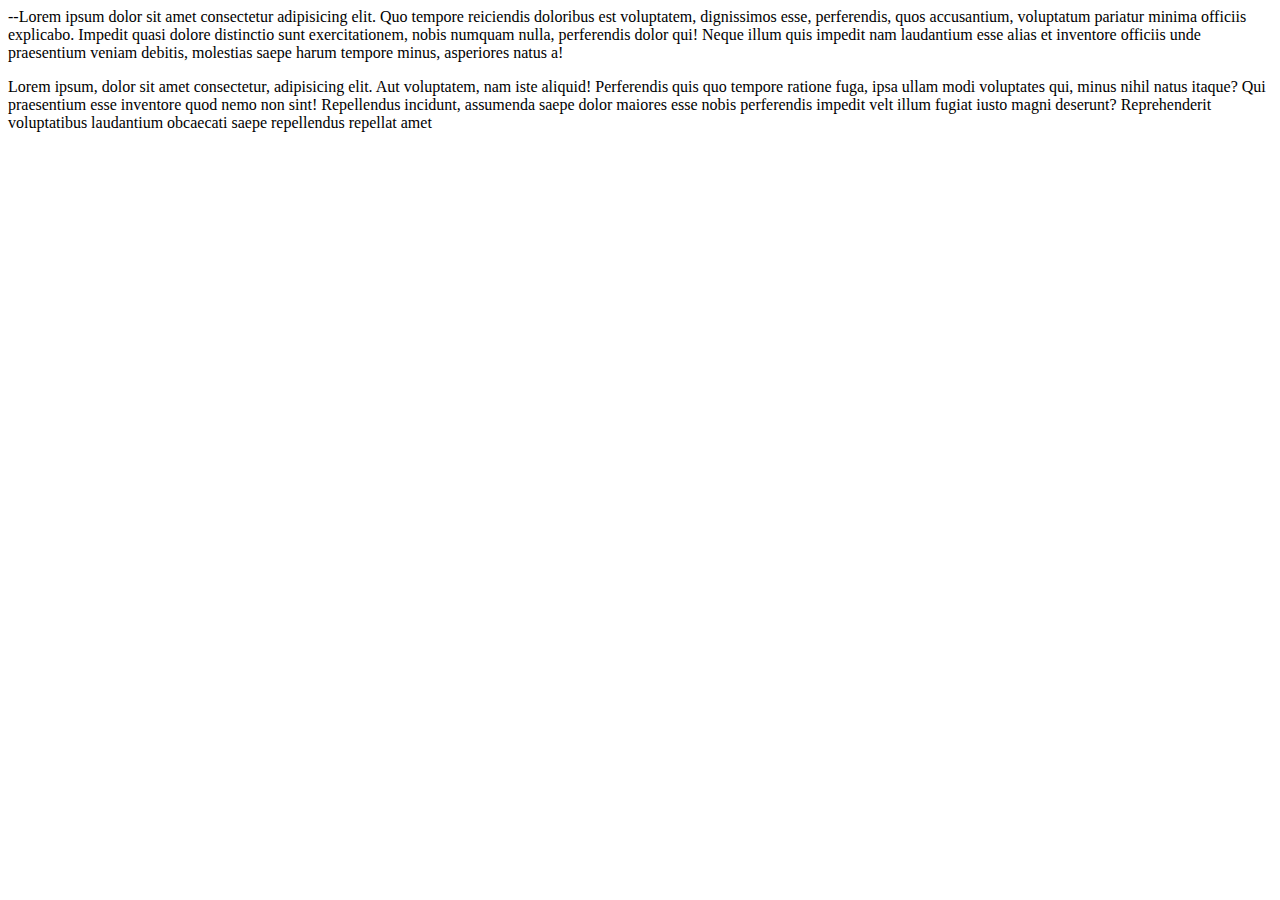
==== index.html @ 7716dc9c "mode structure" ====
<!DOCTYPE html>
<html lang="en">
<head>
	<meta charset="UTF-8">
	<meta name="viewport" content="width=device-width, initial-scale=1.0">
	<title>Document</title>
</head>
<body>
	--<!@import "name"
	<p class="rg">Lorem ipsum dolor sit amet consectetur adipisicing elit. Quo tempore reiciendis doloribus est voluptatem, dignissimos esse, perferendis, quos accusantium, voluptatum pariatur minima officiis explicabo. Impedit quasi dolore distinctio sunt exercitationem, nobis numquam nulla, perferendis dolor qui! Neque illum quis impedit nam laudantium esse alias et inventore officiis unde praesentium veniam debitis, molestias saepe harum tempore minus, asperiores natus a!</p>
	<p class="kjhg">Lorem ipsum, dolor sit amet consectetur, adipisicing elit. Aut voluptatem, nam iste aliquid! Perferendis quis quo tempore ratione fuga, ipsa ullam modi voluptates qui, minus nihil natus itaque? Qui praesentium esse inventore quod nemo non sint! Repellendus incidunt, assumenda saepe dolor maiores esse nobis perferendis impedit velt illum fugiat iusto magni deserunt? Reprehenderit voluptatibus laudantium obcaecati saepe repellendus repellat amet</p>
	<script src="js/main.js"></script>
</body>
</html>
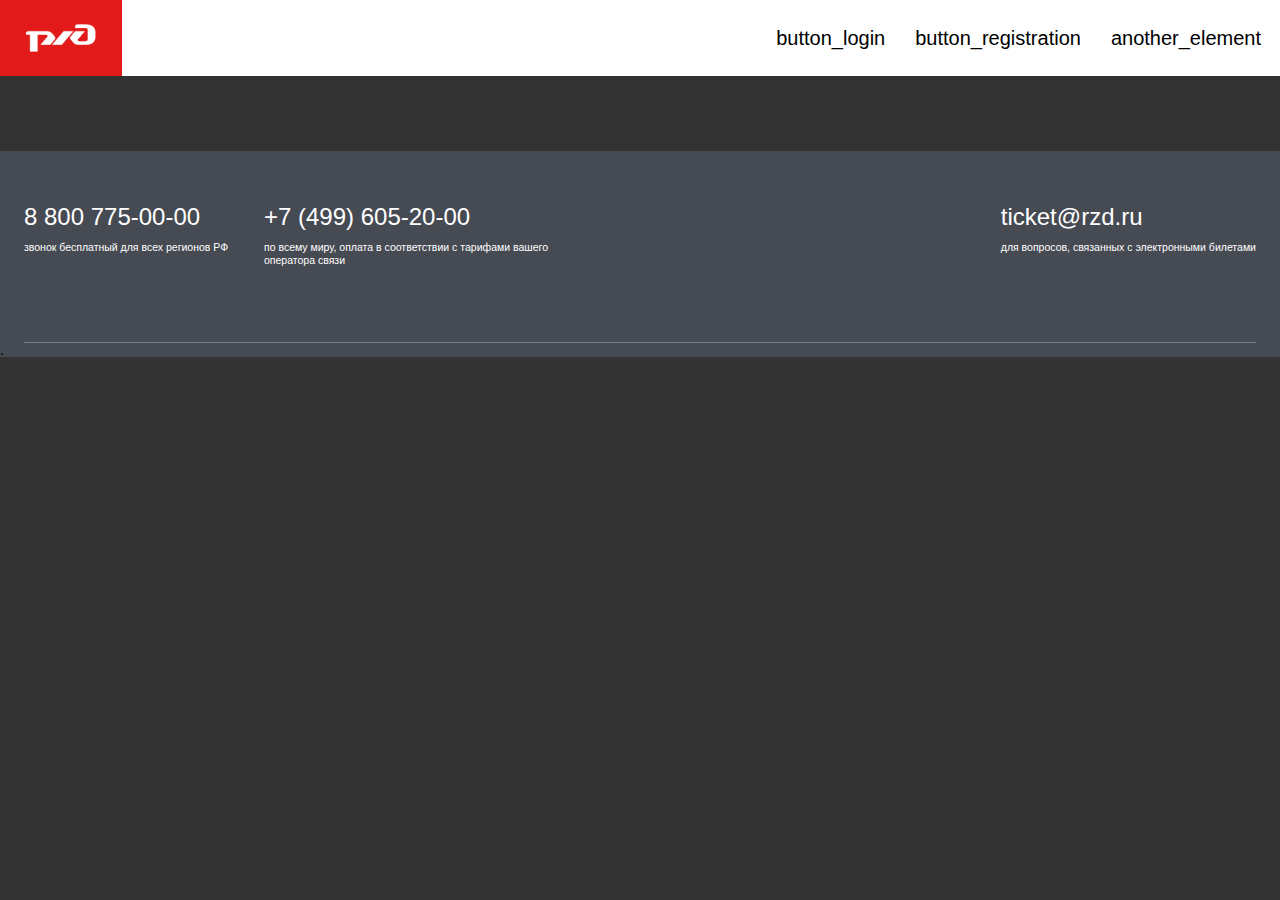
==== commit b7bbc430: "made header and half footer" ====
--- a/index.html
+++ b/index.html
@@ -2,13 +2,132 @@
 <html lang="en">
 <head>
 	<meta charset="UTF-8">
-	<meta name="viewport" content="width=device-width, initial-scale=1.0">
+
+  <meta name="viewport" content="width=device-width, user-scalable=no, initial-scale=1.0, maximum-scale=1.0, minimum-scale=1.0">
 	<title>Document</title>
+	<link rel="stylesheet" href="css/style.css">
 </head>
-<body>
-	--<!@import "name"
-	<p class="rg">Lorem ipsum dolor sit amet consectetur adipisicing elit. Quo tempore reiciendis doloribus est voluptatem, dignissimos esse, perferendis, quos accusantium, voluptatum pariatur minima officiis explicabo. Impedit quasi dolore distinctio sunt exercitationem, nobis numquam nulla, perferendis dolor qui! Neque illum quis impedit nam laudantium esse alias et inventore officiis unde praesentium veniam debitis, molestias saepe harum tempore minus, asperiores natus a!</p>
-	<p class="kjhg">Lorem ipsum, dolor sit amet consectetur, adipisicing elit. Aut voluptatem, nam iste aliquid! Perferendis quis quo tempore ratione fuga, ipsa ullam modi voluptates qui, minus nihil natus itaque? Qui praesentium esse inventore quod nemo non sint! Repellendus incidunt, assumenda saepe dolor maiores esse nobis perferendis impedit velt illum fugiat iusto magni deserunt? Reprehenderit voluptatibus laudantium obcaecati saepe repellendus repellat amet</p>
-	<script src="js/main.js"></script>
+<body class="body_page">
+  <div class="body_content">
+    <nav class="header_nav_block">
+<!--  parent -->
+<header class="block_header">
+
+
+  <!--  flex-container  -->
+  <div class="block_row">
+
+
+    <!--  flex-element  -->
+    <div class="block_element block_element_1">
+      <!--  content  -->
+      <div class="block_content">
+        <a href="index.html" class="logo_image" title="logo_image">
+          <img src="/img/rzd-red-white-logo.png" alt="image description"
+          class="logo_image_content link_buttons"></a>
+      </div>
+    </div>
+
+    <div class="block_element block_button block_">
+
+      <!--  flex-element  -->
+      <div class="block_element_2 block_buttons_elements">
+        <!--  content  -->
+        <div class="block_content">
+          <a href="#" class="link_buttons"><span>button_login</span></a></div>
+      </div>
+
+      <!--  flex-element  -->
+      <div class="block_element_3 block_buttons_elements">
+        <!--  content  -->
+        <div class="block_content">
+          <a href="#" class="link_buttons"><span>button_registration</span></a></div>
+      </div>
+
+
+      <!--  flex-element  -->
+      <div class="block_element_4 block_buttons_elements">
+        <!--  content  -->
+        <div class="block_content block_content_4">
+          <a href="#" class="link_buttons"><span>another_element</span></a></div>
+      </div>
+    </div>
+
+
+  </div>
+
+
+</header>
+
+
+
+
+
+
+
+    </nav>
+
+    <div class="main_content">
+
+    </div>
+
+<footer>
+   <section class="contact section_item">
+      <div class="footer_line contacts_line">
+
+         <div class="flex_elements_contacts phone_flex_el">
+            <div class="contacts_item contact_content">
+               <div class="contacts_item_block_1 elles">
+                  <p class="footer_important text-plus">8 800 775-00-00</p>
+                  <p class="text-small">звонок бесплатный для всех регионов РФ</p>
+               </div>
+            </div>
+
+            <div class="contacts_item contact_content">
+               <div class="contacts_item_block_2 elles">
+                  <p class="footer_important text-plus">+7 (499) 605-20-00</p>
+                  <p class="text-small">по всему миру, оплата в соответствии с тарифами вашего оператора связи</p>
+               </div>
+            </div>
+         </div>
+
+         <div class="flex_elements_contacts mail_flex_el">
+            <div class="contacts_item_mail">
+               <p class="footer_important text-plus">ticket@rzd.ru</p>
+               <p class="text-small">для вопросов, связанных с электронными билетами</p>
+            </div>
+         </div>
+
+      </div>
+   </section>
+
+   <section class="reklama">
+      .
+   </section>
+   <section class="s"></section>
+   <section class="s"></section>
+</footer>
+
+
+
+
+
+
+
+
+
+
+
+
+
+
+
+
+
+
+
+
+  <script src="js/main.js"></script>
+  </div>
 </body>
 </html>--- a/css/style.css
+++ b/css/style.css
@@ -0,0 +1,468 @@
+@charset "UTF-8";
+/*Обнуление*/
+* {
+  padding: 0;
+  margin: 0;
+  border: 0;
+}
+
+*, *:before, *:after {
+  -webkit-box-sizing: border-box;
+  box-sizing: border-box;
+}
+
+:focus, :active {
+  outline: none;
+}
+
+a:focus, a:active {
+  outline: none;
+}
+
+nav, footer, header, aside {
+  display: block;
+}
+
+html, body {
+  height: 100%;
+  width: 100%;
+  font-size: 100%;
+  line-height: 1;
+  font-size: 14px;
+  -ms-text-size-adjust: 100%;
+  -moz-text-size-adjust: 100%;
+  -webkit-text-size-adjust: 100%;
+}
+
+input, button, textarea {
+  font-family: inherit;
+}
+
+input::-ms-clear {
+  display: none;
+}
+
+button {
+  cursor: pointer;
+}
+
+button::-moz-focus-inner {
+  padding: 0;
+  border: 0;
+}
+
+a, a:visited {
+  text-decoration: none;
+}
+
+a:hover {
+  text-decoration: none;
+}
+
+ul li {
+  list-style: none;
+}
+
+img {
+  vertical-align: top;
+}
+
+h1, h2, h3, h4, h5, h6 {
+  font-size: inherit;
+  font-weight: 400;
+}
+
+/*--------------------*/
+.bigred {
+  font-size: 20px;
+  color: red;
+}
+
+/*Основное содержание*/
+.body_page {
+  background-color: #333333;
+}
+
+.body_content {
+  min-width: 320px;
+  min-height: 100vh;
+  font-family: "IBM_Plex_Sans", "Arial", sans-serif;
+}
+@media screen and (min-width: 1380px) {
+  .body_content {
+    min-width: 1380px;
+    max-width: 1600px;
+    margin: auto;
+  }
+}
+
+.block_header {
+  text-align: center;
+  min-width: 320px;
+  max-width: 100%;
+}
+
+.block_row {
+  display: -webkit-box;
+  display: -ms-flexbox;
+  display: flex;
+  margin: 0px;
+  min-width: 100%;
+  height: auto;
+  -webkit-box-flex: 1;
+      -ms-flex: 1 1 auto;
+          flex: 1 1 auto;
+}
+
+.block_element {
+  display: -webkit-box;
+  display: -ms-flexbox;
+  display: flex;
+  -webkit-box-pack: center;
+      -ms-flex-pack: center;
+          justify-content: center;
+  -webkit-box-align: center;
+      -ms-flex-align: center;
+          align-items: center;
+}
+
+.block_content {
+  font-size: 16px;
+  margin: 3px;
+  padding: 5px;
+}
+@media screen and (min-width: 768px) {
+  .block_content {
+    font-size: 20px;
+    padding: 8px;
+  }
+}
+@media screen and (min-width: 1380px) {
+  .block_content {
+    font-size: 20px;
+    padding: 18px;
+  }
+}
+@media screen and (min-width: 1601px) {
+  .block_content {
+    font-size: 22px;
+    padding: 17px;
+  }
+}
+
+.logo_image_content {
+  width: 100px;
+  height: 54px;
+}
+
+.block_button {
+  display: -webkit-box;
+  display: -ms-flexbox;
+  display: flex;
+  -webkit-box-flex: 1;
+      -ms-flex: 1 1 auto;
+          flex: 1 1 auto;
+  -ms-flex-wrap: wrap;
+      flex-wrap: wrap;
+  -webkit-box-pack: end;
+      -ms-flex-pack: end;
+          justify-content: flex-end;
+  background-color: #fff;
+}
+
+.block_buttons_elements {
+  margin: 0px 8px 0px 0px;
+  display: -webkit-box;
+  display: -ms-flexbox;
+  display: flex;
+}
+
+.block_element_1 {
+  background-color: #E21A1A;
+}
+
+.link_buttons {
+  text-decoration: none;
+  color: black;
+}
+
+footer {
+  margin-top: 48px;
+  background-color: #464A53;
+}
+@media screen and (min-width: 768px) and (max-width: 1259px) {
+  footer {
+    margin-top: 125px;
+  }
+}
+@media screen and (min-width: 1260px) {
+  footer {
+    margin-top: 75px;
+  }
+}
+
+.contact {
+  color: #fff;
+  font-size: 16px;
+}
+
+.section_item {
+  margin-left: 24px;
+  margin-right: 24px;
+}
+
+.footer_line {
+  border-bottom: 1px solid #767d89;
+}
+
+.contacts_line {
+  padding-top: 42px;
+  padding-bottom: 26px;
+  display: -webkit-box;
+  display: -ms-flexbox;
+  display: flex;
+  -webkit-box-orient: vertical;
+  -webkit-box-direction: normal;
+      -ms-flex-direction: column;
+          flex-direction: column;
+  /*	@media screen and (min-width: 1380px) {
+  		min-width: 100%;
+  		margin: auto;
+  		display: inline-flex;
+  		flex-direction: row;
+  		border: 1px solid red;
+  		justify-content: space-between;
+  	}*/
+}
+@media screen and (min-width: 768px) {
+  .contacts_line {
+    -webkit-box-orient: horizontal;
+    -webkit-box-direction: normal;
+        -ms-flex-direction: row;
+            flex-direction: row;
+  }
+}
+
+.flex_elements_contacts {
+  display: -webkit-box;
+  display: -ms-flexbox;
+  display: flex;
+}
+
+.phone_flex_el {
+  display: -webkit-box;
+  display: -ms-flexbox;
+  display: flex;
+  -webkit-box-orient: vertical;
+  -webkit-box-direction: normal;
+      -ms-flex-direction: column;
+          flex-direction: column;
+  display: flex;
+  -webkit-box-flex: 1;
+      -ms-flex: 1 0 auto;
+          flex: 1 0 auto;
+}
+@media screen and (min-width: 768px) {
+  .phone_flex_el {
+    display: -webkit-box;
+    display: -ms-flexbox;
+    display: flex;
+    -webkit-box-orient: vertical;
+    -webkit-box-direction: normal;
+        -ms-flex-direction: column;
+            flex-direction: column;
+  }
+}
+@media screen and (min-width: 1260px) {
+  .phone_flex_el {
+    display: -webkit-box;
+    display: -ms-flexbox;
+    display: flex;
+    -webkit-box-orient: horizontal;
+    -webkit-box-direction: normal;
+        -ms-flex-direction: row;
+            flex-direction: row;
+  }
+}
+
+.contacts_item {
+  margin-bottom: 50px;
+}
+
+.contacts_item_block_1 {
+  min-width: 210px;
+  margin-right: 30px;
+}
+@media screen and (min-width: 768px) {
+  .contacts_item_block_1 {
+    /*		flex-direction: row;
+    		justify-content: space-between;
+    */
+  }
+}
+
+.contacts_item_block_2 {
+  display: -webkit-box;
+  display: -ms-flexbox;
+  display: flex;
+  -webkit-box-orient: vertical;
+  -webkit-box-direction: normal;
+      -ms-flex-direction: column;
+          flex-direction: column;
+  min-width: 210px;
+  -webkit-box-flex: 1;
+      -ms-flex: 1 1 auto;
+          flex: 1 1 auto;
+}
+@media screen and (min-width: 1260px) {
+  .contacts_item_block_2 {
+    display: -webkit-box;
+    display: -ms-flexbox;
+    display: flex;
+    min-width: 210px;
+    max-width: 295px;
+    -webkit-box-flex: 1;
+        -ms-flex: 1 1 auto;
+            flex: 1 1 auto;
+  }
+}
+
+/*.elles {
+	display: flex;
+	flex-direction: column;
+	border: 5px solid aqua;
+	margin: 3px;
+}
+*/
+.mail_flex_el {
+  display: -webkit-box;
+  display: -ms-flexbox;
+  display: flex;
+}
+
+.footer_important {
+  font-size: 1.5rem;
+}
+
+.text-plus {
+  font-size: 1.5em;
+  line-height: 2em;
+}
+
+.text-small {
+  font-size: 0.75rem;
+  line-height: 1.2em;
+}
+
+/*
+
+.block_element {
+	display: flex;
+	min-width: 0px;
+}
+.block_element_1 {
+	display: flex;
+	justify-content: center;
+	align-items: center;
+	background-color: #E21A1A;
+
+}
+.block_content {
+	display: flex;
+	justify-content: center;
+}
+
+.logo_image {
+}
+
+.logo_image_content {
+	background-color: #E21A1A;
+	width: 100px;
+	height: 54px;
+	display: flex;
+}
+
+*/
+/*
+.block_button {
+	flex: 1 1 auto;
+	border: 2px solid green;
+	background-color: #fff;
+	flex-direction: row;
+}
+
+.block_buttons_elements {
+	display: flex;
+	border: 1px solid blue;
+	flex: 0 0 100%;
+}
+
+.block_element_2 {}
+.block_element_3 {}
+.block_element_4 {}
+*/
+/*
+.block_header {
+	text-align: center;
+	min-width: 150px;
+	max-width: 100%;
+}
+
+.block_row {
+	margin: 8px;
+	padding: 3px;
+	background-color: #E21A1A;
+	border-radius: 5px;
+	font-size: 30px;
+	display: flex;
+	justify-content: space-between;
+	justify-content: center;
+	flex-wrap: wrap;
+
+
+
+
+ 	@media screen and (max-width: 320px) {
+ 		background-color: #FFE9A0;
+ 		border-radius: 5px;
+ 		font-size: 35px;
+ 	}
+
+ 	@media screen and (min-width: 1024px) {
+ 		margin: ;
+ 		background-color: #FFE9A0;
+ 		border-radius: 5px;
+ 		font-size: 60px;
+ 	}
+
+}
+.block_element {
+	border: 5px solid #293C4D;
+	border-radius: 10px;
+	display: flex;
+	flex: 1 0 auto;
+	display: flex;
+	justify-content: center;
+	align-items: center;
+
+	@media screen and (max-width: 320px) {
+ 		background-color: #FFE9A0;
+ 		border-radius: 5px;
+ 		font-size: 35px;
+ 	}
+
+}
+
+.block_content {
+	border: 5px solid #EE8900;
+	border-radius: 5px;
+	color: #FFFFFF;
+
+
+}
+
+.block_element_1 {}
+.block_element_2 {}
+.block_element_3 {}
+.block_element_4 {}
+*/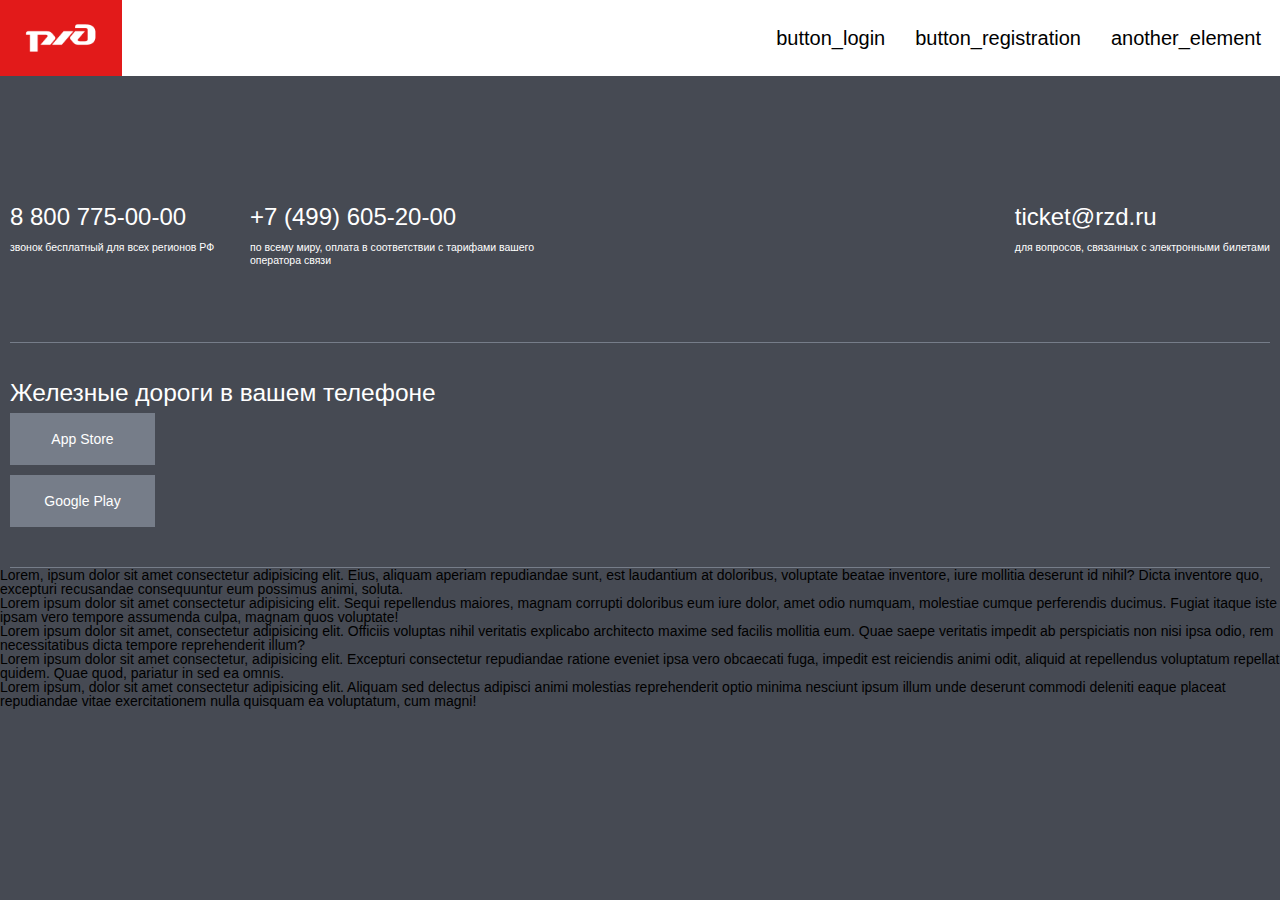
==== commit 0864aee9: "made next block reklama phones" ====
--- a/index.html
+++ b/index.html
@@ -101,8 +101,39 @@
       </div>
    </section>
 
-   <section class="reklama">
-      .
+   <section class="phone_reklama section_item">
+      <div class="footer_line reklama_line">
+         <div class="reklama_block_1">
+
+            <p class="text_reklama text_white text_big">Железные дороги в вашем телефоне</p>
+         </div>
+         <div class="reklama_block_2">
+            <div class="img_reklama">
+               <img src="../img/img_phone_reklama.png" alt="mobile_phone">
+            </div>
+         </div>
+         <div class="reklama_block_3">
+
+            <div class="reklama_buttons styles_reklama_appstore">
+               <a href="#" class="app_store_button decorate_links">
+                  <p class="app_store_text">App Store</p>
+               </a>
+            </div>
+
+            <div class="reklama_buttons styles_reklama_googlepaly">
+               <a href="#" class="google_play_button decorate_links">
+                  <p class="google_play_text">Google Play</p>
+               </a>
+            </div>
+         </div>
+      </div>
+   </section>
+   <section class="3">
+      <p class="hrgre">Lorem, ipsum dolor sit amet consectetur adipisicing elit. Eius, aliquam aperiam repudiandae sunt, est laudantium at doloribus, voluptate beatae inventore, iure mollitia deserunt id nihil? Dicta inventore quo, excepturi recusandae consequuntur eum possimus animi, soluta.</p>
+      <p class="hrgre">Lorem ipsum dolor sit amet consectetur adipisicing elit. Sequi repellendus maiores, magnam corrupti doloribus eum iure dolor, amet odio numquam, molestiae cumque perferendis ducimus. Fugiat itaque iste ipsam vero tempore assumenda culpa, magnam quos voluptate!</p>
+      <p class="hrgre">Lorem ipsum dolor sit amet, consectetur adipisicing elit. Officiis voluptas nihil veritatis explicabo architecto maxime sed facilis mollitia eum. Quae saepe veritatis impedit ab perspiciatis non nisi ipsa odio, rem necessitatibus dicta tempore reprehenderit illum?</p>
+      <p class="hrgre">Lorem ipsum dolor sit amet consectetur, adipisicing elit. Excepturi consectetur repudiandae ratione eveniet ipsa vero obcaecati fuga, impedit est reiciendis animi odit, aliquid at repellendus voluptatum repellat quidem. Quae quod, pariatur in sed ea omnis.</p>
+      <p class="hrgre">Lorem ipsum, dolor sit amet consectetur adipisicing elit. Aliquam sed delectus adipisci animi molestias reprehenderit optio minima nesciunt ipsum illum unde deserunt commodi deleniti eaque placeat repudiandae vitae exercitationem nulla quisquam ea voluptatum, cum magni!</p>
    </section>
    <section class="s"></section>
    <section class="s"></section>
--- a/css/style.css
+++ b/css/style.css
@@ -87,12 +87,13 @@
   min-width: 320px;
   min-height: 100vh;
   font-family: "IBM_Plex_Sans", "Arial", sans-serif;
+  margin: auto;
+  background-color: #464A53;
 }
 @media screen and (min-width: 1380px) {
   .body_content {
     min-width: 1380px;
     max-width: 1600px;
-    margin: auto;
   }
 }
 
@@ -209,6 +210,19 @@
 .section_item {
   margin-left: 24px;
   margin-right: 24px;
+}
+@media screen and (min-width: 768px) {
+  .section_item {
+    margin-left: 25px;
+    margin-right: 25px;
+  }
+}
+@media screen and (min-width: 1260px) {
+  .section_item {
+    width: 1260px;
+    margin-left: auto;
+    margin-right: auto;
+  }
 }
 
 .footer_line {
@@ -354,6 +368,97 @@
   line-height: 1.2em;
 }
 
+.phone_reklama {
+  position: relative;
+}
+
+.reklama_line {
+  padding-top: 30px;
+  padding-bottom: 40px;
+  display: -webkit-box;
+  display: -ms-flexbox;
+  display: flex;
+  -webkit-box-orient: vertical;
+  -webkit-box-direction: normal;
+      -ms-flex-direction: column;
+          flex-direction: column;
+}
+
+.reklama_block_1 {
+  width: 45%;
+  -ms-flex-wrap: nowrap;
+      flex-wrap: nowrap;
+  -webkit-box-flex: 1;
+      -ms-flex: 1 1 auto;
+          flex: 1 1 auto;
+}
+
+.text_white {
+  color: #fff;
+  font-size: 16px;
+  font-family: "IBM_Plex_Sans", "Arial", sans-serif;
+}
+
+.text_big {
+  font-size: 1.75em;
+  line-height: 40px;
+}
+
+.reklama_block_2 {
+  -ms-flex-item-align: end;
+      align-self: flex-end;
+  -webkit-box-ordinal-group: 4;
+      -ms-flex-order: 3;
+          order: 3;
+}
+
+.img_reklama {
+  position: absolute;
+  bottom: -3px;
+}
+@media screen and (max-width: 359px) {
+  .img_reklama {
+    left: 45%;
+  }
+}
+
+.decorate_links {
+  text-decoration: none;
+  color: white;
+}
+
+.app_store_text {
+  display: -webkit-box;
+  display: -ms-flexbox;
+  display: flex;
+  width: 145px;
+  height: 52px;
+  background-color: #767d89;
+  -webkit-box-pack: center;
+      -ms-flex-pack: center;
+          justify-content: center;
+  -webkit-box-align: center;
+      -ms-flex-align: center;
+          align-items: center;
+  margin-right: 10px;
+  margin-bottom: 10px;
+}
+
+.google_play_text {
+  display: -webkit-box;
+  display: -ms-flexbox;
+  display: flex;
+  width: 145px;
+  height: 52px;
+  background-color: #767d89;
+  -webkit-box-pack: center;
+      -ms-flex-pack: center;
+          justify-content: center;
+  -webkit-box-align: center;
+      -ms-flex-align: center;
+          align-items: center;
+}
+
 /*
 
 .block_element {
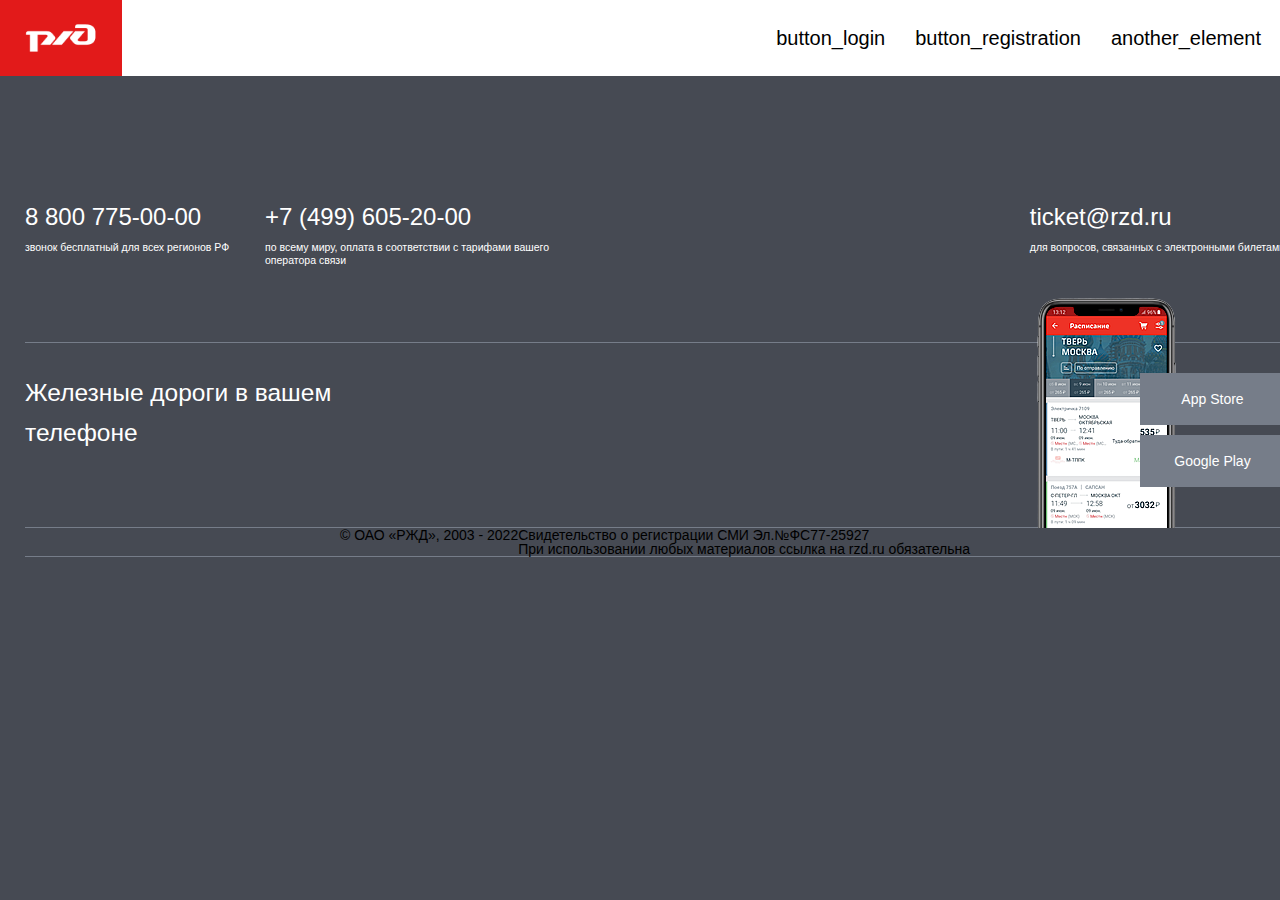
==== commit 8e42a84a: "tried to fix position" ====
--- a/index.html
+++ b/index.html
@@ -128,13 +128,26 @@
          </div>
       </div>
    </section>
-   <section class="3">
-      <p class="hrgre">Lorem, ipsum dolor sit amet consectetur adipisicing elit. Eius, aliquam aperiam repudiandae sunt, est laudantium at doloribus, voluptate beatae inventore, iure mollitia deserunt id nihil? Dicta inventore quo, excepturi recusandae consequuntur eum possimus animi, soluta.</p>
-      <p class="hrgre">Lorem ipsum dolor sit amet consectetur adipisicing elit. Sequi repellendus maiores, magnam corrupti doloribus eum iure dolor, amet odio numquam, molestiae cumque perferendis ducimus. Fugiat itaque iste ipsam vero tempore assumenda culpa, magnam quos voluptate!</p>
-      <p class="hrgre">Lorem ipsum dolor sit amet, consectetur adipisicing elit. Officiis voluptas nihil veritatis explicabo architecto maxime sed facilis mollitia eum. Quae saepe veritatis impedit ab perspiciatis non nisi ipsa odio, rem necessitatibus dicta tempore reprehenderit illum?</p>
-      <p class="hrgre">Lorem ipsum dolor sit amet consectetur, adipisicing elit. Excepturi consectetur repudiandae ratione eveniet ipsa vero obcaecati fuga, impedit est reiciendis animi odit, aliquid at repellendus voluptatum repellat quidem. Quae quod, pariatur in sed ea omnis.</p>
-      <p class="hrgre">Lorem ipsum, dolor sit amet consectetur adipisicing elit. Aliquam sed delectus adipisci animi molestias reprehenderit optio minima nesciunt ipsum illum unde deserunt commodi deleniti eaque placeat repudiandae vitae exercitationem nulla quisquam ea voluptatum, cum magni!</p>
+   <section class="media section_item footer_line">
+      <div class="media_item copyright"></div>
+
+      <p class="text_grey">© ОАО «РЖД», 2003 - 2022</p>
+      <div class="media_item reg_social">
+         <div class="reg_block_text1 text_grey">
+            <p class="text_grey"></p>
+         </div>
+         <div class="reg_block_text2 text_grey">
+            <p class="text_grey">Свидетельство о регистрации СМИ Эл.№ФС77-25927</p>
+         </div>
+         <div class="reg_block_text3 text_grey">
+            <p class="text_grey">При использовании любых материалов ссылка на rzd.ru обязательна</p>
+         </div>
+
+      </div>
    </section>
+
+
+
    <section class="s"></section>
    <section class="s"></section>
 </footer>
--- a/css/style.css
+++ b/css/style.css
@@ -220,8 +220,12 @@
 @media screen and (min-width: 1260px) {
   .section_item {
     width: 1260px;
-    margin-left: auto;
-    margin-right: auto;
+    display: -webkit-box;
+    display: -ms-flexbox;
+    display: flex;
+    -webkit-box-pack: center;
+        -ms-flex-pack: center;
+            justify-content: center;
   }
 }
 
@@ -239,21 +243,30 @@
   -webkit-box-direction: normal;
       -ms-flex-direction: column;
           flex-direction: column;
-  /*	@media screen and (min-width: 1380px) {
-  		min-width: 100%;
-  		margin: auto;
-  		display: inline-flex;
-  		flex-direction: row;
-  		border: 1px solid red;
-  		justify-content: space-between;
-  	}*/
 }
 @media screen and (min-width: 768px) {
   .contacts_line {
+    min-width: 100%;
     -webkit-box-orient: horizontal;
     -webkit-box-direction: normal;
         -ms-flex-direction: row;
             flex-direction: row;
+  }
+}
+@media screen and (min-width: 1380px) {
+  .contacts_line {
+    min-width: 100%;
+    margin: auto;
+    display: -webkit-inline-box;
+    display: -ms-inline-flexbox;
+    display: inline-flex;
+    -webkit-box-orient: horizontal;
+    -webkit-box-direction: normal;
+        -ms-flex-direction: row;
+            flex-direction: row;
+    -webkit-box-pack: justify;
+        -ms-flex-pack: justify;
+            justify-content: space-between;
   }
 }
 
@@ -383,8 +396,25 @@
       -ms-flex-direction: column;
           flex-direction: column;
 }
+@media screen and (min-width: 768px) {
+  .reklama_line {
+    -webkit-box-orient: horizontal;
+    -webkit-box-direction: normal;
+        -ms-flex-direction: row;
+            flex-direction: row;
+    -webkit-box-flex: 1;
+        -ms-flex: 1 1 auto;
+            flex: 1 1 auto;
+  }
+}
 
 .reklama_block_1 {
+  display: -webkit-box;
+  display: -ms-flexbox;
+  display: flex;
+  -webkit-box-pack: start;
+      -ms-flex-pack: start;
+          justify-content: flex-start;
   width: 45%;
   -ms-flex-wrap: nowrap;
       flex-wrap: nowrap;
@@ -405,26 +435,81 @@
 }
 
 .reklama_block_2 {
+  width: 150px;
+  height: 0;
+  display: -webkit-box;
+  display: -ms-flexbox;
+  display: flex;
   -ms-flex-item-align: end;
       align-self: flex-end;
-  -webkit-box-ordinal-group: 4;
-      -ms-flex-order: 3;
-          order: 3;
+}
+@media screen and (min-width: 360px) {
+  .reklama_block_2 {
+    margin-left: 50%;
+    margin-right: 35px;
+    height: 1px;
+    -webkit-box-ordinal-group: 2;
+        -ms-flex-order: 1;
+            order: 1;
+    -webkit-box-orient: vertical;
+    -webkit-box-direction: normal;
+        -ms-flex-direction: column;
+            flex-direction: column;
+  }
+}
+@media screen and (min-width: 768px) {
+  .reklama_block_2 {
+    -ms-flex-item-align: start;
+        align-self: flex-start;
+    margin-left: 50%;
+    margin-right: 35px;
+    -webkit-box-ordinal-group: 1;
+        -ms-flex-order: 0;
+            order: 0;
+    left: 40px;
+  }
 }
 
 .img_reklama {
   position: absolute;
-  bottom: -3px;
-}
-@media screen and (max-width: 359px) {
-  .img_reklama {
-    left: 45%;
-  }
+  bottom: 0px;
+  width: 100px;
+}
+
+.reklama_block_3 {
+  max-width: 100%;
+  z-index: 1;
+}
+@media screen and (min-width: 768px) {
+  .reklama_block_3 {
+    display: -webkit-box;
+    display: -ms-flexbox;
+    display: flex;
+    -webkit-box-orient: vertical;
+    -webkit-box-direction: normal;
+        -ms-flex-direction: column;
+            flex-direction: column;
+    -webkit-box-align: center;
+        -ms-flex-align: center;
+            align-items: center;
+    -webkit-box-pack: center;
+        -ms-flex-pack: center;
+            justify-content: center;
+  }
+}
+
+.reklama_buttons {
+  max-width: 145px;
+}
+
+.app_store_button a:hover {
+  background-color: #E21A1A;
 }
 
 .decorate_links {
   text-decoration: none;
   color: white;
+  width: 100%;
 }
 
 .app_store_text {
@@ -444,13 +529,31 @@
   margin-bottom: 10px;
 }
 
+a > p:hover.google_play_text, a > p:hover.app_store_text {
+  background-color: #E21A1A;
+}
+
+.google_play_button {
+  display: -webkit-box;
+  display: -ms-flexbox;
+  display: flex;
+  width: 100%;
+  height: 52px;
+  background-color: #767d89;
+  -webkit-box-pack: center;
+      -ms-flex-pack: center;
+          justify-content: center;
+  -webkit-box-align: center;
+      -ms-flex-align: center;
+          align-items: center;
+}
+
 .google_play_text {
   display: -webkit-box;
   display: -ms-flexbox;
   display: flex;
   width: 145px;
   height: 52px;
-  background-color: #767d89;
   -webkit-box-pack: center;
       -ms-flex-pack: center;
           justify-content: center;
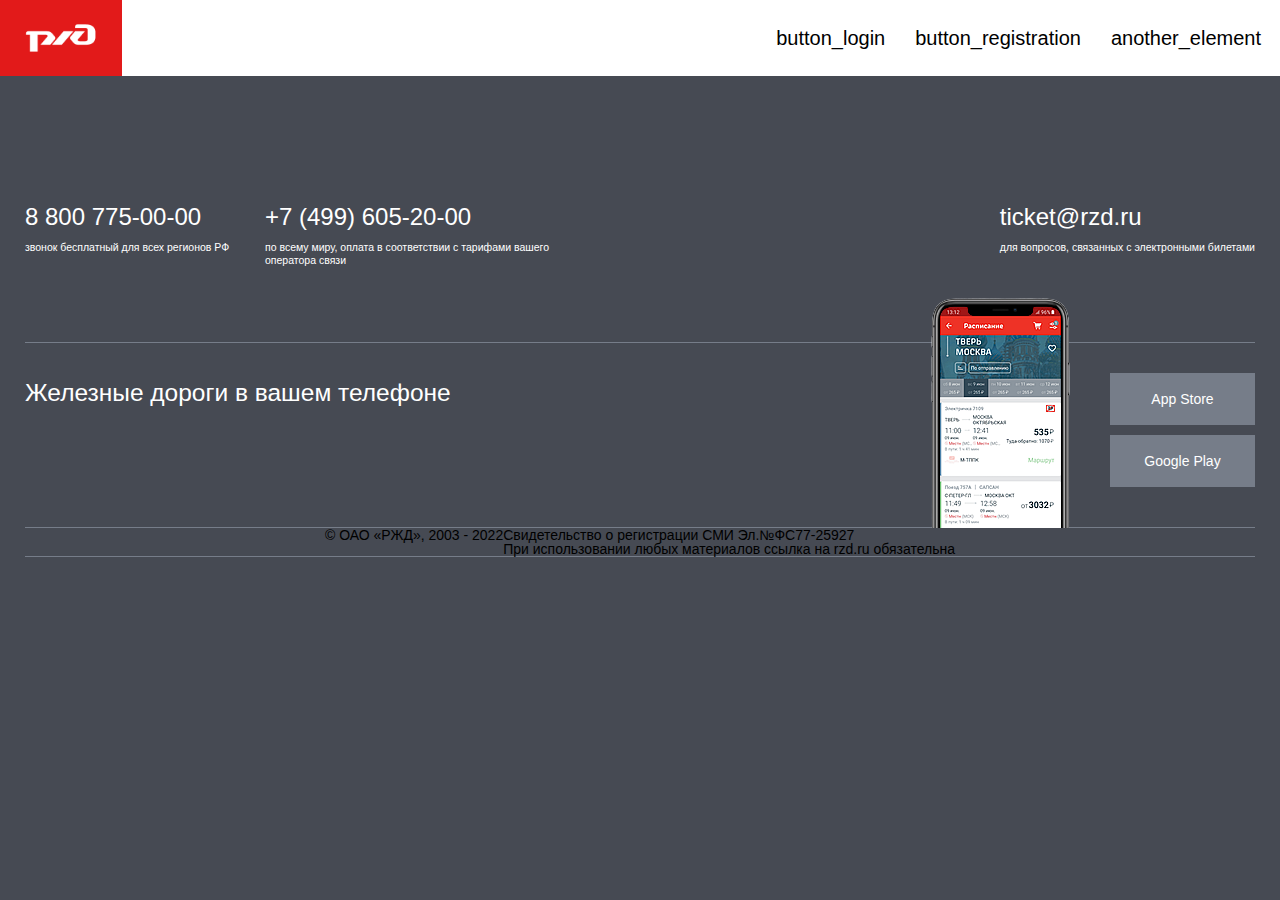
==== commit 9020f9aa: "trying to fix img" ====
--- a/index.html
+++ b/index.html
@@ -109,7 +109,7 @@
          </div>
          <div class="reklama_block_2">
             <div class="img_reklama">
-               <img src="../img/img_phone_reklama.png" alt="mobile_phone">
+               <img src="/img/img_phone_reklama.png" alt="mobile_phone">
             </div>
          </div>
          <div class="reklama_block_3">
--- a/css/style.css
+++ b/css/style.css
@@ -89,6 +89,7 @@
   font-family: "IBM_Plex_Sans", "Arial", sans-serif;
   margin: auto;
   background-color: #464A53;
+  overflow-x: hidden;
 }
 @media screen and (min-width: 1380px) {
   .body_content {
@@ -190,6 +191,10 @@
 footer {
   margin-top: 48px;
   background-color: #464A53;
+  /*	display: flex;
+  	justify-content: center;
+  	flex-wrap: wrap;
+  */
 }
 @media screen and (min-width: 768px) and (max-width: 1259px) {
   footer {
@@ -219,7 +224,7 @@
 }
 @media screen and (min-width: 1260px) {
   .section_item {
-    width: 1260px;
+    min-width: 90%;
     display: -webkit-box;
     display: -ms-flexbox;
     display: flex;
@@ -437,16 +442,16 @@
 .reklama_block_2 {
   width: 150px;
   height: 0;
+  left: 300px;
   display: -webkit-box;
   display: -ms-flexbox;
   display: flex;
   -ms-flex-item-align: end;
       align-self: flex-end;
 }
-@media screen and (min-width: 360px) {
+@media screen and (min-width: 400px) {
   .reklama_block_2 {
-    margin-left: 50%;
-    margin-right: 35px;
+    margin-right: 65px;
     height: 1px;
     -webkit-box-ordinal-group: 2;
         -ms-flex-order: 1;
@@ -461,8 +466,8 @@
   .reklama_block_2 {
     -ms-flex-item-align: start;
         align-self: flex-start;
-    margin-left: 50%;
-    margin-right: 35px;
+    margin-left: 3%;
+    margin-right: 55px;
     -webkit-box-ordinal-group: 1;
         -ms-flex-order: 0;
             order: 0;
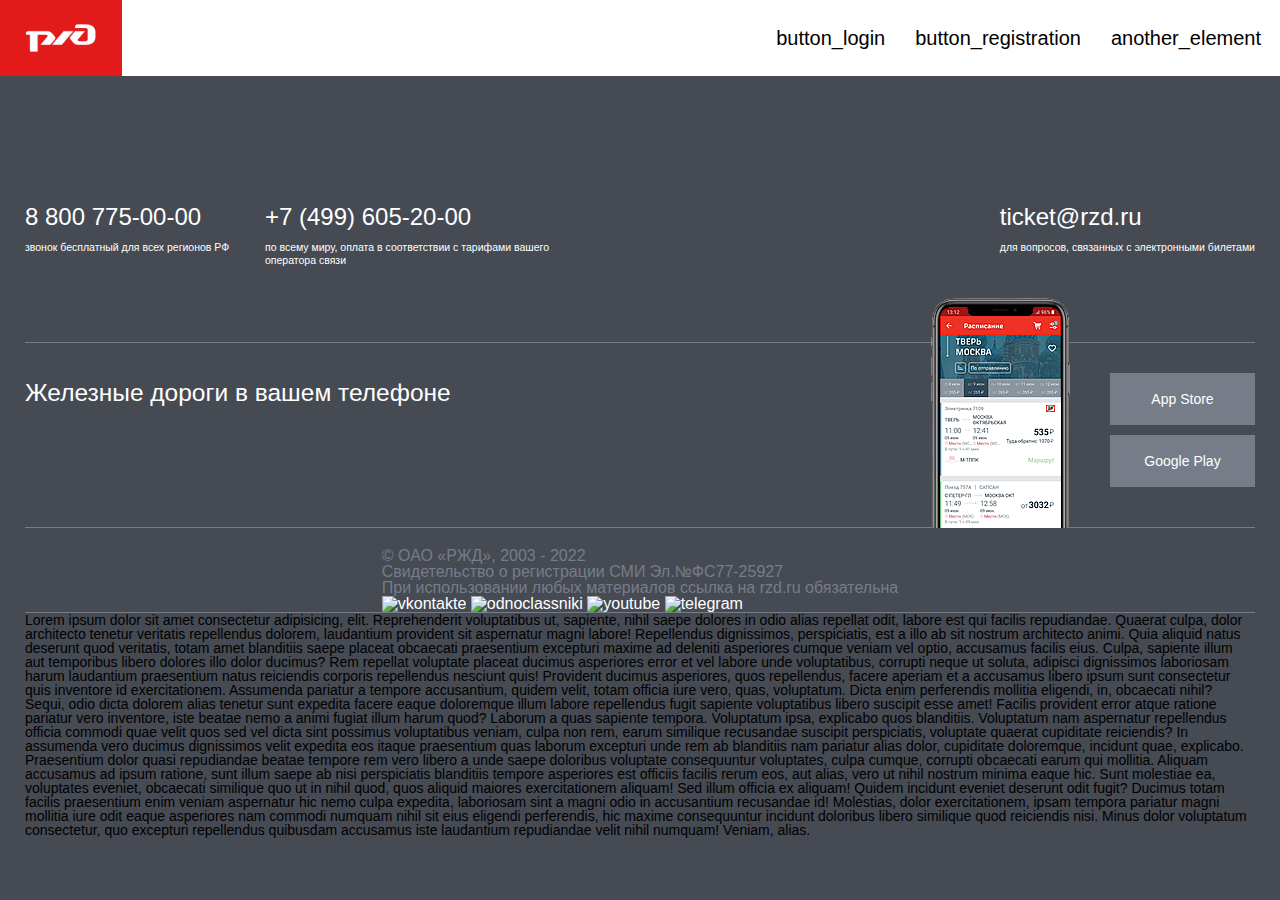
==== commit 06ad11a8: "last build" ====
--- a/index.html
+++ b/index.html
@@ -23,7 +23,7 @@
       <!--  content  -->
       <div class="block_content">
         <a href="index.html" class="logo_image" title="logo_image">
-          <img src="/img/rzd-red-white-logo.png" alt="image description"
+          <img src="img/rzd_red_white_logo.png" alt="image description"
           class="logo_image_content link_buttons"></a>
       </div>
     </div>
@@ -109,7 +109,7 @@
          </div>
          <div class="reklama_block_2">
             <div class="img_reklama">
-               <img src="/img/img_phone_reklama.png" alt="mobile_phone">
+               <img src="img/img_phone_reklama.png" alt="mobile_phone">
             </div>
          </div>
          <div class="reklama_block_3">
@@ -128,27 +128,44 @@
          </div>
       </div>
    </section>
+
    <section class="media section_item footer_line">
-      <div class="media_item copyright"></div>
-
-      <p class="text_grey">© ОАО «РЖД», 2003 - 2022</p>
-      <div class="media_item reg_social">
-         <div class="reg_block_text1 text_grey">
-            <p class="text_grey"></p>
+      <div class="media_flex_row">
+         <div class="media_item copyright media_block1">
+            <p class="text_grey">© ОАО «РЖД», 2003 - 2022</p>
          </div>
-         <div class="reg_block_text2 text_grey">
-            <p class="text_grey">Свидетельство о регистрации СМИ Эл.№ФС77-25927</p>
+         <div class="media_item reg_social media_block2">
+            <div class="reg_block_text1 text_grey">
+               <p class="text_grey">Свидетельство о регистрации СМИ Эл.№ФС77-25927</p>
+            </div>
+            <div class="reg_block_text2 text_grey">
+               <p class="text_grey">При использовании любых материалов ссылка на rzd.ru обязательна</p>
+            </div>
+            <div class="reg_block_text3 text_grey">
+               <div class="text_grey">
+                  <a href="#" class="button_media_social decorate_links">
+                     <img src="#" alt="vkontakte" class="social_button1">
+                  </a>
+                  <a href="#" class="button_media_social decorate_links">
+                     <img src="#" alt="odnoclassniki" class="social_button2">
+                  </a>
+                  <a href="#" class="button_media_social decorate_links">
+                     <img src="#" alt="youtube" class="social_button3">
+                  </a>
+                  <a href="#" class="button_media_social decorate_links">
+                     <img src="#" alt="telegram" class="social_button4">
+                  </a>
+               </div>
+            </div>
          </div>
-         <div class="reg_block_text3 text_grey">
-            <p class="text_grey">При использовании любых материалов ссылка на rzd.ru обязательна</p>
-         </div>
-
       </div>
    </section>
 
 
 
-   <section class="s"></section>
+   <section class="s">
+      <p class="section_item">Lorem ipsum dolor sit amet consectetur adipisicing, elit. Reprehenderit voluptatibus ut, sapiente, nihil saepe dolores in odio alias repellat odit, labore est qui facilis repudiandae. Quaerat culpa, dolor architecto tenetur veritatis repellendus dolorem, laudantium provident sit aspernatur magni labore! Repellendus dignissimos, perspiciatis, est a illo ab sit nostrum architecto animi. Quia aliquid natus deserunt quod veritatis, totam amet blanditiis saepe placeat obcaecati praesentium excepturi maxime ad deleniti asperiores cumque veniam vel optio, accusamus facilis eius. Culpa, sapiente illum aut temporibus libero dolores illo dolor ducimus? Rem repellat voluptate placeat ducimus asperiores error et vel labore unde voluptatibus, corrupti neque ut soluta, adipisci dignissimos laboriosam harum laudantium praesentium natus reiciendis corporis repellendus nesciunt quis! Provident ducimus asperiores, quos repellendus, facere aperiam et a accusamus libero ipsum sunt consectetur quis inventore id exercitationem. Assumenda pariatur a tempore accusantium, quidem velit, totam officia iure vero, quas, voluptatum. Dicta enim perferendis mollitia eligendi, in, obcaecati nihil? Sequi, odio dicta dolorem alias tenetur sunt expedita facere eaque doloremque illum labore repellendus fugit sapiente voluptatibus libero suscipit esse amet! Facilis provident error atque ratione pariatur vero inventore, iste beatae nemo a animi fugiat illum harum quod? Laborum a quas sapiente tempora. Voluptatum ipsa, explicabo quos blanditiis. Voluptatum nam aspernatur repellendus officia commodi quae velit quos sed vel dicta sint possimus voluptatibus veniam, culpa non rem, earum similique recusandae suscipit perspiciatis, voluptate quaerat cupiditate reiciendis? In assumenda vero ducimus dignissimos velit expedita eos itaque praesentium quas laborum excepturi unde rem ab blanditiis nam pariatur alias dolor, cupiditate doloremque, incidunt quae, explicabo. Praesentium dolor quasi repudiandae beatae tempore rem vero libero a unde saepe doloribus voluptate consequuntur voluptates, culpa cumque, corrupti obcaecati earum qui mollitia. Aliquam accusamus ad ipsum ratione, sunt illum saepe ab nisi perspiciatis blanditiis tempore asperiores est officiis facilis rerum eos, aut alias, vero ut nihil nostrum minima eaque hic. Sunt molestiae ea, voluptates eveniet, obcaecati similique quo ut in nihil quod, quos aliquid maiores exercitationem aliquam! Sed illum officia ex aliquam! Quidem incidunt eveniet deserunt odit fugit? Ducimus totam facilis praesentium enim veniam aspernatur hic nemo culpa expedita, laboriosam sint a magni odio in accusantium recusandae id! Molestias, dolor exercitationem, ipsam tempora pariatur magni mollitia iure odit eaque asperiores nam commodi numquam nihil sit eius eligendi perferendis, hic maxime consequuntur incidunt doloribus libero similique quod reiciendis nisi. Minus dolor voluptatum consectetur, quo excepturi repellendus quibusdam accusamus iste laudantium repudiandae velit nihil numquam! Veniam, alias.</p>
+   </section>
    <section class="s"></section>
 </footer>
 
--- a/css/style.css
+++ b/css/style.css
@@ -567,6 +567,15 @@
           align-items: center;
 }
 
+.media_block1 {
+  margin-top: 20px;
+}
+
+.text_grey {
+  color: #767d89;
+  font-size: 16px;
+}
+
 /*
 
 .block_element {
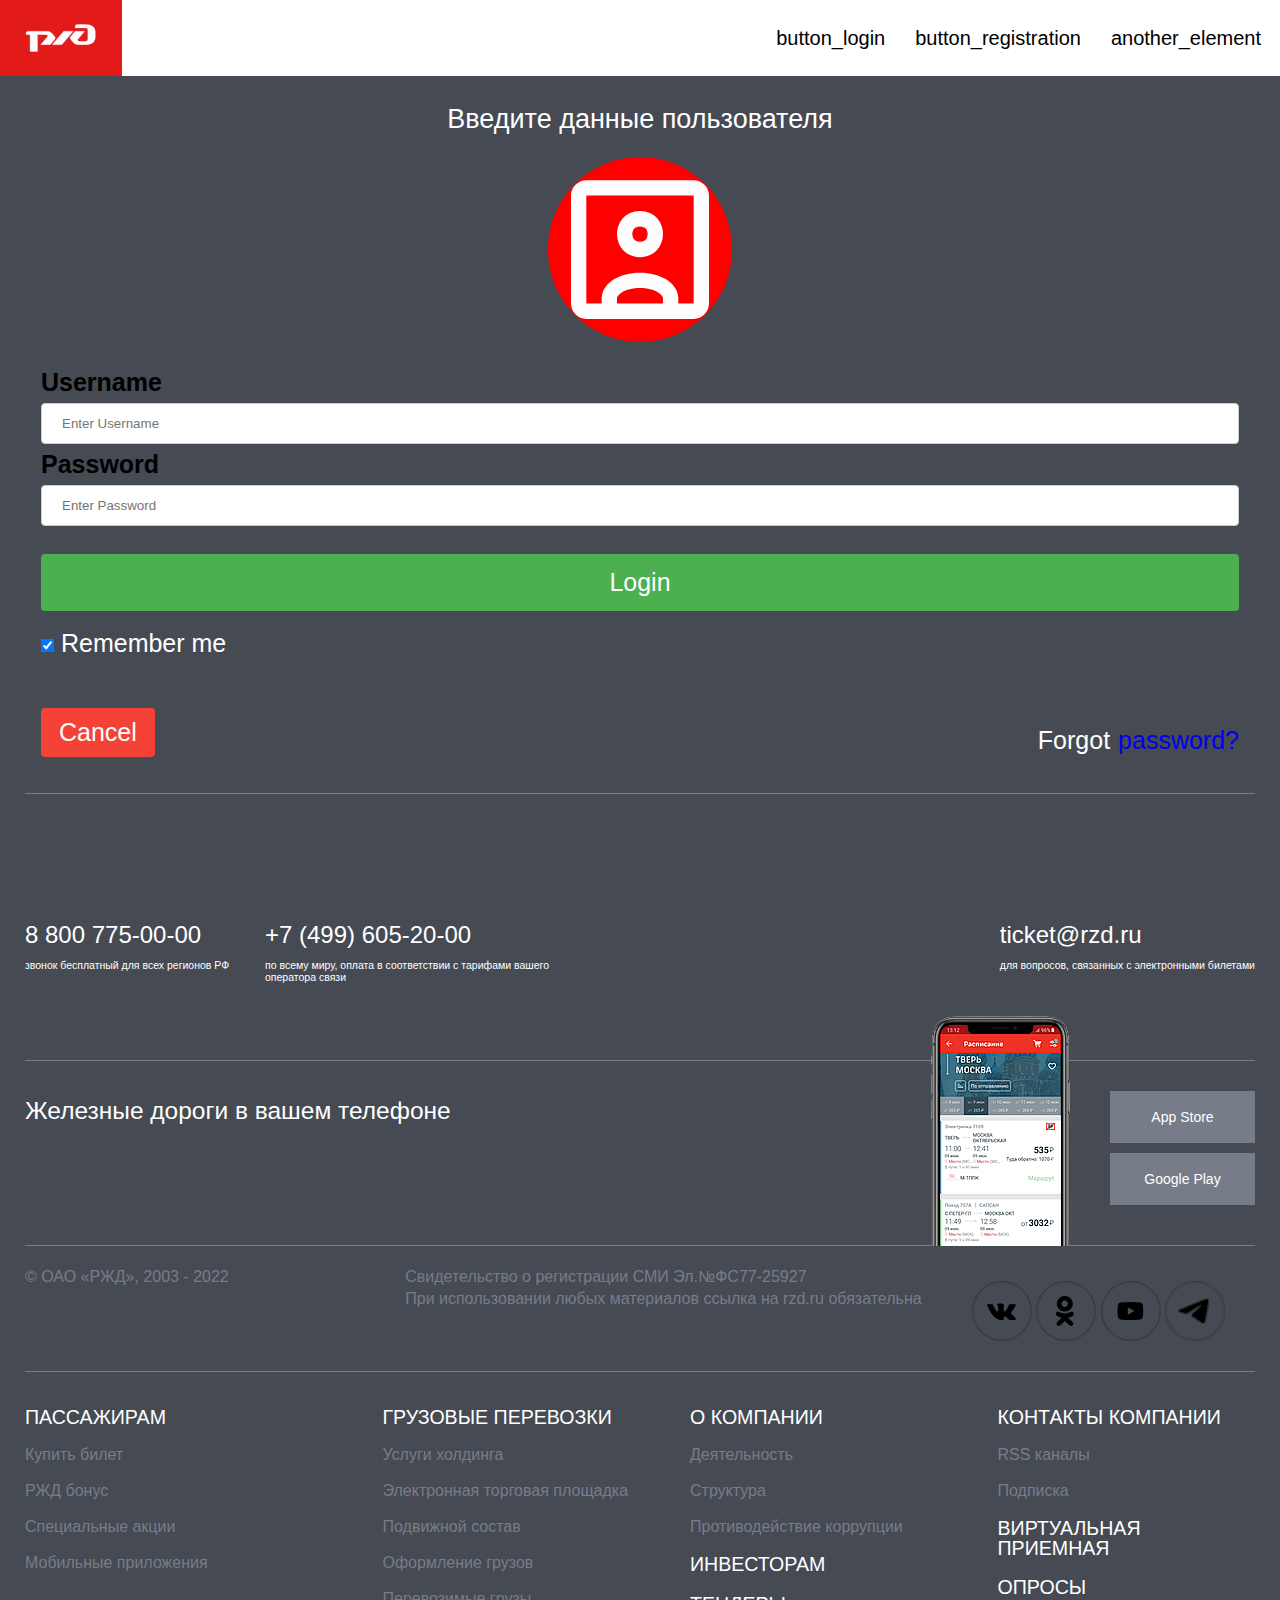
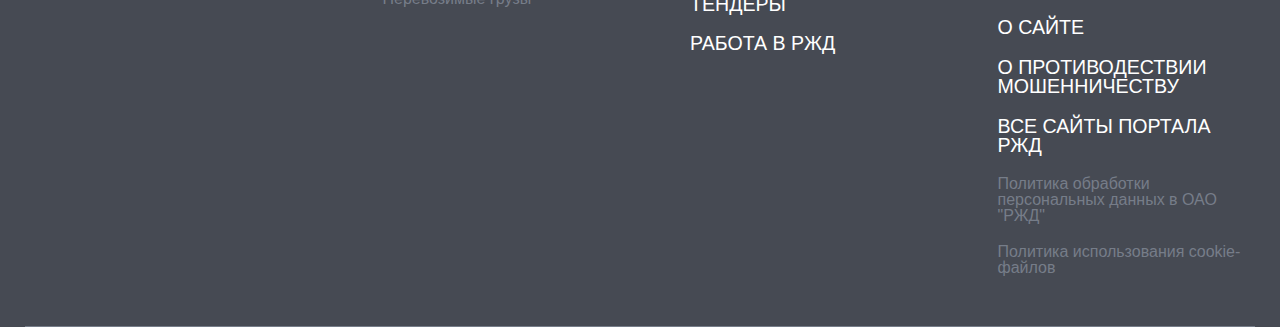
==== commit f97b853b: "last build, was made login window" ====
--- a/index.html
+++ b/index.html
@@ -6,8 +6,13 @@
   <meta name="viewport" content="width=device-width, user-scalable=no, initial-scale=1.0, maximum-scale=1.0, minimum-scale=1.0">
 	<title>Document</title>
 	<link rel="stylesheet" href="css/style.css">
+<link rel="preconnect" href="https://fonts.googleapis.com">
+<link rel="preconnect" href="https://fonts.gstatic.com" crossorigin>
+<link href="https: //fonts.googleapis.com/css2?family= Russo+One & display = swap" rel="stylesheet">
 </head>
 <body class="body_page">
+  <script src="js/main.js"></script>
+
   <div class="body_content">
     <nav class="header_nav_block">
 <!--  parent -->
@@ -68,8 +73,33 @@
     </nav>
 
     <div class="main_content">
-
-    </div>
+<h1 class="contact">Введите данные пользователя</h1>
+
+<form class="section_item footer_line" action="/action_page.php">
+  <div class="imgcontainer">
+    <img src="img/login_icon.svg" alt="Avatar" class="avatar">
+  </div>
+
+  <div class="container text_size">
+    <label for="uname"><b>Username</b></label>
+    <input type="text" placeholder="Enter Username" name="uname" required>
+
+    <label for="psw "><b>Password</b></label>
+    <input type="password" placeholder="Enter Password" name="psw" required>
+
+    <a href="#" class="link_el">
+      <button type="submit">Login</button>
+    </a>
+      <label class="text_size text_white">
+        <input type="checkbox" checked="checked" name="remember"> Remember me
+      </label>
+  </div>
+
+  <div class="container flex_block_login">
+    <button type="button" class="cancelbtn text_size">Cancel</button>
+    <span class="psw text_size">Forgot <a href="#">password?</a></span>
+  </div>
+</form>    </div>
 
 <footer>
    <section class="contact section_item">
@@ -135,38 +165,88 @@
             <p class="text_grey">© ОАО «РЖД», 2003 - 2022</p>
          </div>
          <div class="media_item reg_social media_block2">
-            <div class="reg_block_text1 text_grey">
-               <p class="text_grey">Свидетельство о регистрации СМИ Эл.№ФС77-25927</p>
-            </div>
-            <div class="reg_block_text2 text_grey">
-               <p class="text_grey">При использовании любых материалов ссылка на rzd.ru обязательна</p>
-            </div>
-            <div class="reg_block_text3 text_grey">
-               <div class="text_grey">
-                  <a href="#" class="button_media_social decorate_links">
-                     <img src="#" alt="vkontakte" class="social_button1">
-                  </a>
-                  <a href="#" class="button_media_social decorate_links">
-                     <img src="#" alt="odnoclassniki" class="social_button2">
-                  </a>
-                  <a href="#" class="button_media_social decorate_links">
-                     <img src="#" alt="youtube" class="social_button3">
-                  </a>
-                  <a href="#" class="button_media_social decorate_links">
-                     <img src="#" alt="telegram" class="social_button4">
-                  </a>
-               </div>
-            </div>
-         </div>
-      </div>
-   </section>
-
-
-
-   <section class="s">
-      <p class="section_item">Lorem ipsum dolor sit amet consectetur adipisicing, elit. Reprehenderit voluptatibus ut, sapiente, nihil saepe dolores in odio alias repellat odit, labore est qui facilis repudiandae. Quaerat culpa, dolor architecto tenetur veritatis repellendus dolorem, laudantium provident sit aspernatur magni labore! Repellendus dignissimos, perspiciatis, est a illo ab sit nostrum architecto animi. Quia aliquid natus deserunt quod veritatis, totam amet blanditiis saepe placeat obcaecati praesentium excepturi maxime ad deleniti asperiores cumque veniam vel optio, accusamus facilis eius. Culpa, sapiente illum aut temporibus libero dolores illo dolor ducimus? Rem repellat voluptate placeat ducimus asperiores error et vel labore unde voluptatibus, corrupti neque ut soluta, adipisci dignissimos laboriosam harum laudantium praesentium natus reiciendis corporis repellendus nesciunt quis! Provident ducimus asperiores, quos repellendus, facere aperiam et a accusamus libero ipsum sunt consectetur quis inventore id exercitationem. Assumenda pariatur a tempore accusantium, quidem velit, totam officia iure vero, quas, voluptatum. Dicta enim perferendis mollitia eligendi, in, obcaecati nihil? Sequi, odio dicta dolorem alias tenetur sunt expedita facere eaque doloremque illum labore repellendus fugit sapiente voluptatibus libero suscipit esse amet! Facilis provident error atque ratione pariatur vero inventore, iste beatae nemo a animi fugiat illum harum quod? Laborum a quas sapiente tempora. Voluptatum ipsa, explicabo quos blanditiis. Voluptatum nam aspernatur repellendus officia commodi quae velit quos sed vel dicta sint possimus voluptatibus veniam, culpa non rem, earum similique recusandae suscipit perspiciatis, voluptate quaerat cupiditate reiciendis? In assumenda vero ducimus dignissimos velit expedita eos itaque praesentium quas laborum excepturi unde rem ab blanditiis nam pariatur alias dolor, cupiditate doloremque, incidunt quae, explicabo. Praesentium dolor quasi repudiandae beatae tempore rem vero libero a unde saepe doloribus voluptate consequuntur voluptates, culpa cumque, corrupti obcaecati earum qui mollitia. Aliquam accusamus ad ipsum ratione, sunt illum saepe ab nisi perspiciatis blanditiis tempore asperiores est officiis facilis rerum eos, aut alias, vero ut nihil nostrum minima eaque hic. Sunt molestiae ea, voluptates eveniet, obcaecati similique quo ut in nihil quod, quos aliquid maiores exercitationem aliquam! Sed illum officia ex aliquam! Quidem incidunt eveniet deserunt odit fugit? Ducimus totam facilis praesentium enim veniam aspernatur hic nemo culpa expedita, laboriosam sint a magni odio in accusantium recusandae id! Molestias, dolor exercitationem, ipsam tempora pariatur magni mollitia iure odit eaque asperiores nam commodi numquam nihil sit eius eligendi perferendis, hic maxime consequuntur incidunt doloribus libero similique quod reiciendis nisi. Minus dolor voluptatum consectetur, quo excepturi repellendus quibusdam accusamus iste laudantium repudiandae velit nihil numquam! Veniam, alias.</p>
-   </section>
-   <section class="s"></section>
+            <div class="block_media_2_1_text">
+               <div class="reg_block_text1 text_grey">
+                  <p class="text_grey">Свидетельство о регистрации СМИ Эл.№ФС77-25927</p>
+               </div>
+               <div class="reg_block_text2 text_grey">
+                  <p class="text_grey">При использовании любых материалов ссылка на rzd.ru обязательна</p>
+               </div>
+            </div>
+            <div class="block_media_2_2_text_icon">
+
+
+               <div class="reg_block_text3 text_grey">
+                  <div class="text_grey">
+<!--                      <span class="primer"> -->
+                     <a href="https://vk.com/rzd_official" class="button_media_social decorate_links">
+                        <img src="img/vk.svg" alt="vk" class="social_button1">
+                     </a>
+<!--                      </span> -->
+                     <a href="https://ok.ru/rzd.official" class="button_media_social decorate_links">
+                        <img src="img/odnoclassniki.svg" alt="dno" class="social_button2">
+                     </a>
+                     <a href="https://www.youtube.com/channel/UCyuN0E5XOwbUItO77JwteFQ" class="button_media_social decorate_links">
+                        <img src="img/youtube.svg" alt="tube" class="social_button3">
+                     </a>
+                     <a href="https://t.me/telerzd" class="button_media_social decorate_links">
+                        <img src="img/telegram.png" alt="tel" class="social_button4">
+                     </a>
+                  </div>
+               </div>
+            </div>
+         </div>
+      </div>
+   </section>
+
+   <section class="site_map section_item footer_line">
+      <div class="site_map_flex">
+         <ul class="site_map_list">
+            <li>
+               <a href="#" class="decorate_links important_list_li first_list_a">Пассажирам</a>
+               <a href="#" class="decorate_links text_grey">Купить билет</a>
+               <a href="#" class="decorate_links text_grey">РЖД бонус</a>
+               <a href="#" class="decorate_links text_grey">Специальные акции</a>
+               <a href="#" class="decorate_links text_grey">Мобильные приложения</a>
+            </li>
+         </ul>
+         <ul class="site_map_list">
+            <li>
+               <a href="#" class="decorate_links important_list_li first_list_a">Грузовые перевозки</a>
+               <a href="#" class="decorate_links text_grey">Услуги холдинга</a>
+               <a href="#" class="decorate_links text_grey">Электронная торговая площадка</a>
+               <a href="#" class="decorate_links text_grey">Подвижной состав</a>
+               <a href="#" class="decorate_links text_grey">Оформление грузов</a>
+               <a href="#" class="decorate_links text_grey">Перевозимые грузы</a>
+            </li>
+         </ul>
+         <ul class="site_map_list">
+            <li>
+               <a href="#" class="decorate_links important_list_li first_list_a">О компании</a>
+               <a href="#" class="decorate_links text_grey">Деятельность</a>
+               <a href="#" class="decorate_links text_grey">Структура</a>
+               <a href="#" class="decorate_links text_grey">Противодействие коррупции</a>
+               <a href="#" class="decorate_links important_list_li">Инвесторам</a>
+               <a href="#" class="decorate_links important_list_li">Тендеры</a>
+               <a href="#" class="decorate_links important_list_li">Работа в РЖД</a>
+            </li>
+         </ul>
+         <ul class="site_map_list">
+            <li>
+               <a href="#" class="decorate_links important_list_li first_list_a">Контакты компании</a>
+               <a href="#" class="decorate_links text_grey">RSS каналы</a>
+               <a href="#" class="decorate_links text_grey">Подписка</a>
+               <a href="#" class="decorate_links important_list_li">Виртуальная приемная</a>
+               <a href="#" class="decorate_links important_list_li">Опросы</a>
+               <a href="#" class="decorate_links important_list_li">О сайте</a>
+               <a href="#" class="decorate_links important_list_li">О противодествии мошенничеству</a>
+               <a href="#" class="decorate_links important_list_li">Все сайты портала РЖД</a>
+               <a href="#" class="decorate_links text_grey">Политика обработки персональных данных в ОАО "РЖД"</a>
+               <a href="#" class="decorate_links text_grey">Политика использования cookie-файлов</a>
+            </li>
+         </ul>
+      </div>
+   </section>
 </footer>
 
 
@@ -188,7 +268,6 @@
 
 
 
-  <script src="js/main.js"></script>
   </div>
 </body>
 </html>--- a/css/style.css
+++ b/css/style.css
@@ -567,13 +567,343 @@
           align-items: center;
 }
 
+.media_flex_row {
+  display: -webkit-box;
+  display: -ms-flexbox;
+  display: flex;
+  min-width: 100%;
+  -webkit-box-orient: vertical;
+  -webkit-box-direction: normal;
+      -ms-flex-direction: column;
+          flex-direction: column;
+}
+@media screen and (min-width: 768px) {
+  .media_flex_row {
+    -webkit-box-orient: horizontal;
+    -webkit-box-direction: normal;
+        -ms-flex-direction: row;
+            flex-direction: row;
+    -webkit-box-pack: justify;
+        -ms-flex-pack: justify;
+            justify-content: space-between;
+    -webkit-box-flex: 0;
+        -ms-flex: 0 1 auto;
+            flex: 0 1 auto;
+  }
+}
+@media screen and (min-width: 1260px) {
+  .media_flex_row {
+    -webkit-box-pack: justify;
+        -ms-flex-pack: justify;
+            justify-content: space-between;
+  }
+}
+
 .media_block1 {
+  display: -webkit-box;
+  display: -ms-flexbox;
+  display: flex;
+  line-height: 22px;
   margin-top: 20px;
+  min-width: 220px;
+}
+.media_block1 > p.text_grey {
+  min-width: 100%;
 }
 
 .text_grey {
   color: #767d89;
   font-size: 16px;
+}
+
+.media_block2 {
+  line-height: 22px;
+  margin-top: 20px;
+  display: -webkit-box;
+  display: -ms-flexbox;
+  display: flex;
+  -webkit-box-orient: vertical;
+  -webkit-box-direction: normal;
+      -ms-flex-direction: column;
+          flex-direction: column;
+}
+@media screen and (min-width: 768px) {
+  .media_block2 {
+    -webkit-box-pack: center;
+        -ms-flex-pack: center;
+            justify-content: center;
+    margin-left: auto;
+    min-width: 454px;
+  }
+}
+@media screen and (min-width: 1260px) {
+  .media_block2 {
+    margin-top: 20px;
+    -webkit-box-orient: horizontal;
+    -webkit-box-direction: normal;
+        -ms-flex-direction: row;
+            flex-direction: row;
+    margin-right: 30px;
+  }
+}
+
+.block_media_2_1_text {
+  margin-right: 50px;
+}
+
+@media screen and (min-width: 1260px) {
+  .reg_block_text1 {
+    min-width: 50%;
+  }
+}
+
+@media screen and (min-width: 1260px) {
+  .reg_block_text2 {
+    min-width: 50%;
+  }
+}
+
+.block_media_2_2_text_icon {
+  display: -webkit-box;
+  display: -ms-flexbox;
+  display: flex;
+}
+
+.reg_block_text3 {
+  margin-top: 25px;
+  -ms-flex-wrap: nowrap;
+      flex-wrap: nowrap;
+}
+@media screen and (min-width: 760px) {
+  .reg_block_text3 {
+    margin-top: 30px;
+    margin-bottom: 30px;
+  }
+}
+@media screen and (min-width: 1260px) {
+  .reg_block_text3 {
+    -webkit-box-align: center;
+        -ms-flex-align: center;
+            align-items: center;
+    -webkit-box-pack: start;
+        -ms-flex-pack: start;
+            justify-content: flex-start;
+    -ms-flex-wrap: nowrap;
+        flex-wrap: nowrap;
+    margin-top: 15px;
+    margin-bottom: 30px;
+  }
+}
+
+img.social_button1, img.social_button2, img.social_button3, img.social_button4 {
+  color: red;
+  height: 60px;
+}
+
+section.site_map {
+  display: none;
+}
+@media screen and (min-width: 1260px) {
+  section.site_map {
+    display: block;
+  }
+}
+
+.site_map {
+  padding-top: 26px;
+  padding-bottom: 30px;
+  display: -webkit-box;
+  display: -ms-flexbox;
+  display: flex;
+  -webkit-box-flex: 1;
+      -ms-flex: 1 1 auto;
+          flex: 1 1 auto;
+}
+
+.site_map_flex {
+  display: -webkit-box;
+  display: -ms-flexbox;
+  display: flex;
+  -webkit-box-orient: horizontal;
+  -webkit-box-direction: normal;
+      -ms-flex-direction: row;
+          flex-direction: row;
+  -webkit-box-pack: justify;
+      -ms-flex-pack: justify;
+          justify-content: space-between;
+}
+
+.site_map_list {
+  padding-left: 50px;
+  -webkit-box-flex: 1;
+      -ms-flex: 1 1 auto;
+          flex: 1 1 auto;
+}
+@media screen and (min-width: 1260px) {
+  .site_map_list {
+    width: 305px;
+  }
+}
+@media screen and (min-width: 1380px) {
+  .site_map_list {
+    min-width: 320px;
+  }
+}
+
+.site_map_list:first-child {
+  padding-left: 0px;
+}
+
+li > a.decorate_links {
+  display: -webkit-box;
+  display: -ms-flexbox;
+  display: flex;
+  padding-bottom: 20px;
+}
+
+.important_list_li {
+  font-size: 1.4em;
+  text-transform: uppercase;
+  font-family: "RussoOne", sans-serif;
+}
+
+.first_list_a {
+  padding-top: 10px;
+  padding-bottom: 20px;
+}
+
+ul.site_map_list > li > a:hover {
+  color: #E21A1A;
+}
+
+h1.contact {
+  display: -webkit-box;
+  display: -ms-flexbox;
+  display: flex;
+  -webkit-box-pack: center;
+      -ms-flex-pack: center;
+          justify-content: center;
+  margin-top: 30px;
+  font-size: 27px;
+  text-align: center;
+}
+
+form.footer_line {
+  display: -webkit-box;
+  display: -ms-flexbox;
+  display: flex;
+  -webkit-box-orient: vertical;
+  -webkit-box-direction: normal;
+      -ms-flex-direction: column;
+          flex-direction: column;
+}
+
+@media screen and (min-width: 768px) {
+  .text_size {
+    font-size: 25px;
+  }
+}
+
+input[type=text], input[type=password] {
+  width: 100%;
+  padding: 12px 20px;
+  margin: 8px 0;
+  display: inline-block;
+  border: 1px solid #ccc;
+  border-radius: 4px;
+  -webkit-box-sizing: border-box;
+          box-sizing: border-box;
+}
+
+button {
+  background-color: #4CAF50;
+  color: white;
+  padding: 14px 20px;
+  margin: 20px 0;
+  border: none;
+  cursor: pointer;
+  width: 100%;
+  border-radius: 4px;
+}
+@media screen and (min-width: 768px) {
+  button {
+    font-size: 25px;
+  }
+}
+
+button:hover {
+  opacity: 0.8;
+}
+
+.cancelbtn {
+  width: auto;
+  padding: 10px 18px;
+  background-color: #f44336;
+}
+
+.imgcontainer {
+  text-align: center;
+  margin: 24px 0 12px 0;
+}
+
+img.avatar {
+  width: 40%;
+  background-color: red;
+  border-radius: 50%;
+}
+@media screen and (min-width: 768px) {
+  img.avatar {
+    width: 15%;
+  }
+}
+
+.container {
+  padding: 16px;
+}
+
+span.psw {
+  float: right;
+  padding-top: 16px;
+  display: -webkit-box;
+  display: -ms-flexbox;
+  display: flex;
+  -webkit-box-pack: center;
+      -ms-flex-pack: center;
+          justify-content: center;
+  -webkit-box-align: center;
+      -ms-flex-align: center;
+          align-items: center;
+  margin-left: 8px;
+}
+
+/* Change styles for span and cancel button on extra small screens */
+@media screen and (max-width: 300px) {
+  span.psw {
+    display: -webkit-box;
+    display: -ms-flexbox;
+    display: flex;
+    float: none;
+  }
+
+  .cancelbtn {
+    width: 100%;
+  }
+}
+span.psw > a {
+  margin-left: 8px;
+}
+
+.flex_block_login {
+  color: #fff;
+  display: -webkit-box;
+  display: -ms-flexbox;
+  display: flex;
+  -webkit-box-pack: justify;
+      -ms-flex-pack: justify;
+          justify-content: space-between;
+  -webkit-box-align: center;
+      -ms-flex-align: center;
+          align-items: center;
 }
 
 /*
